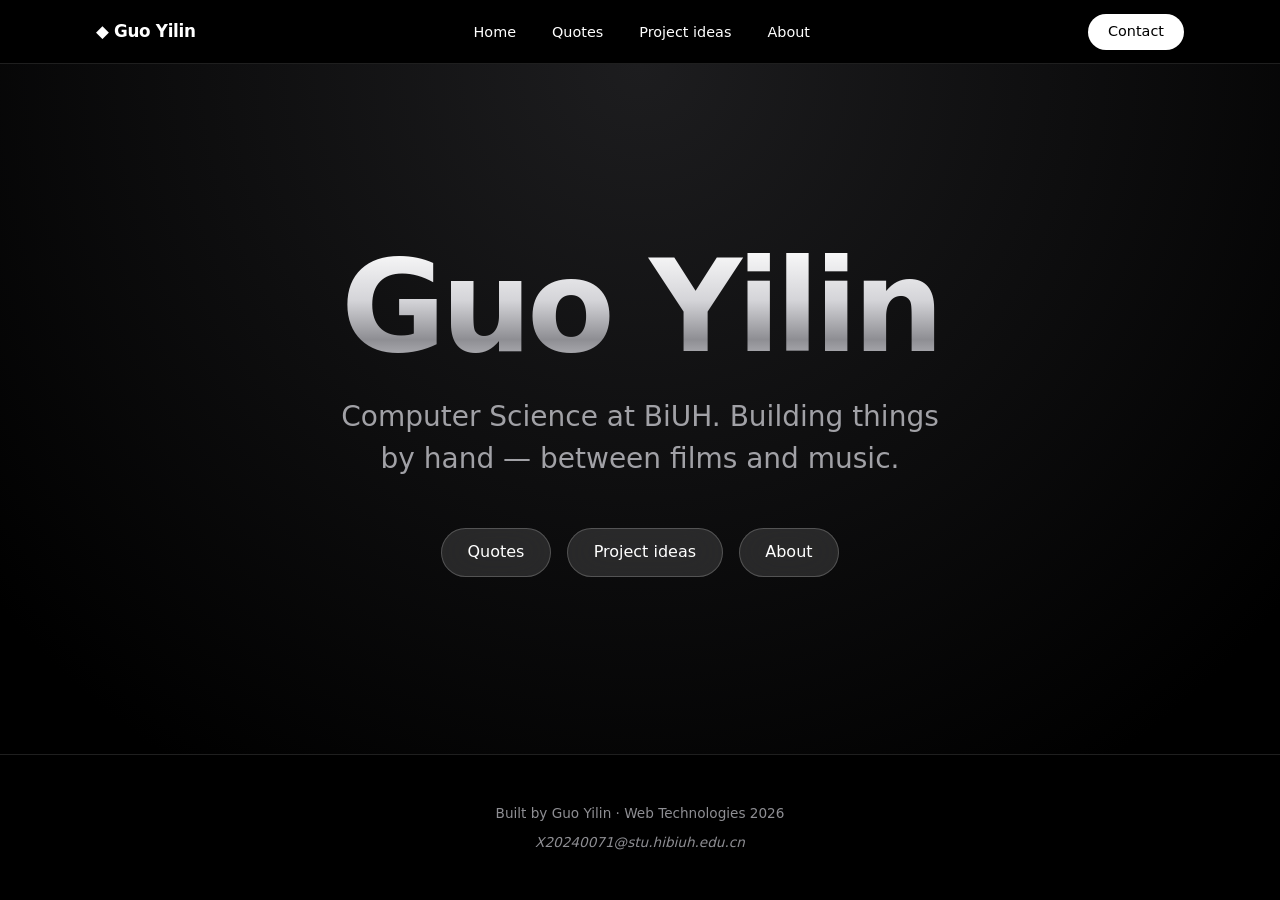
==== index.html @ 555fd0a5 "Build my-site by hand: HTML, CSS, quotes, projects, about" ====
<!DOCTYPE html>
<html lang="en">
<head>
  <meta charset="UTF-8">
  <meta name="viewport" content="width=device-width, initial-scale=1.0">
  <title>Guo Yilin</title>
  <link rel="icon" href="favicon-32.png" sizes="32x32">
  <link rel="apple-touch-icon" href="apple-touch-icon.png">
  <link rel="stylesheet" href="style.css">
</head>
<body class="home">
  <header id="site-header"></header>

  <section class="hero">
    <h1>Guo Yilin</h1>
    <p>Computer Science at BiUH. Building things by hand — between films and music.</p>
    <div class="hero-actions">
      <a class="hero-btn" href="quotes.html">Quotes</a>
      <a class="hero-btn" href="project.html">Project ideas</a>
      <a class="hero-btn" href="about.html">About</a>
    </div>
  </section>

  <footer id="site-footer"></footer>

  <script src="nav.js"></script>
</body>
</html>
---- style.css ----
/* ============================================================
   style.css — Guo Yilin · Web Technologies 2026
   A clean, Apple-inspired design: generous whitespace,
   huge type, subtle gray surfaces, a frosted navigation bar,
   and a black hero with Liquid-Glass gradient type.
   ============================================================ */

/* ---- design tokens ---- */
:root {
  --text: #1d1d1f;
  --text-secondary: #6e6e73;
  --link: #0066cc;
  --link-hover: #0077ed;
  --bg: #ffffff;
  --bg-alt: #f5f5f7;
  --border: rgba(0, 0, 0, 0.08);
  --radius: 18px;
  --shadow-hover: 0 16px 40px rgba(0, 0, 0, 0.10);
  --font: -apple-system, BlinkMacSystemFont, "SF Pro Display",
          "SF Pro Text", "Helvetica Neue", "Segoe UI", system-ui, sans-serif;
}

/* ---- reset ---- */
* {
  box-sizing: border-box;
}

body {
  margin: 0;
  font-family: var(--font);
  line-height: 1.5;
  color: var(--text);
  background: var(--bg);
  -webkit-font-smoothing: antialiased;
  -moz-osx-font-smoothing: grayscale;
}

img {
  max-width: 100%;
  height: auto;
  display: block;
}

/* ---- sticky frosted navigation ---- */
#site-header {
  position: sticky;
  top: 0;
  z-index: 100;
  background: rgba(255, 255, 255, 0.72);
  -webkit-backdrop-filter: saturate(180%) blur(20px);
  backdrop-filter: saturate(180%) blur(20px);
  border-bottom: 1px solid var(--border);
}

nav {
  display: flex;
  align-items: center;
  gap: 2rem;
  max-width: 72rem;
  margin: 0 auto;
  padding: 0.85rem 2rem;
}

nav .logo {
  font-weight: 700;
  font-size: 1.05rem;
  letter-spacing: -0.02em;
  color: var(--text);
  text-decoration: none;
}

nav .links {
  display: flex;
  gap: 2.25rem;
  margin: 0 auto;
  padding: 0;
  list-style: none;
}

nav a {
  color: var(--text);
  text-decoration: none;
  font-size: 0.9rem;
  transition: color 0.2s ease;
}

nav .links a:hover {
  color: var(--link);
}

nav .action {
  background: var(--link);
  color: #ffffff;
  padding: 0.45rem 1.25rem;
  border-radius: 980px;
  font-size: 0.9rem;
  font-weight: 500;
  transition: background 0.2s ease;
}

nav .action:hover {
  background: var(--link-hover);
  color: #ffffff;
}

/* ---- layout: the content column ---- */
main {
  max-width: 72rem;
  margin: 0 auto;
  padding: 0 2rem 6rem;
}

main > h1 {
  font-size: clamp(2.5rem, 5vw, 3.75rem);
  font-weight: 700;
  letter-spacing: -0.03em;
  line-height: 1.1;
  margin: 5rem 0 0.75rem;
  text-align: center;
}

.lead {
  text-align: center;
  font-size: 1.3rem;
  color: var(--text-secondary);
  max-width: 40rem;
  margin: 0 auto 4rem;
}

main h2 {
  font-size: 1.75rem;
  font-weight: 700;
  letter-spacing: -0.02em;
  margin: 3.5rem 0 1.25rem;
}

main li {
  margin-bottom: 0.5rem;
}

main a {
  color: var(--link);
  text-decoration: none;
}

main a:hover {
  text-decoration: underline;
}

/* ---- homepage hero: black, full screen, Liquid-Glass type ---- */
.hero {
  min-height: 88vh;
  display: flex;
  flex-direction: column;
  align-items: center;
  justify-content: center;
  text-align: center;
  padding: 6rem 2rem;
  background: radial-gradient(1200px circle at 50% 0%, #1d1d1f 0%, #000000 70%);
}

.hero h1 {
  font-size: clamp(3.5rem, 11vw, 8rem);
  font-weight: 700;
  letter-spacing: -0.04em;
  line-height: 1.02;
  margin: 0 0 1.5rem;
  /* Liquid-glass gradient: bright at the top, darkening through the middle */
  background: linear-gradient(180deg,
              #ffffff 0%, #d4d4d8 45%, #8e8e93 75%, #c7c7cc 100%);
  -webkit-background-clip: text;
  background-clip: text;
  -webkit-text-fill-color: transparent;
  color: transparent;
}

.hero p {
  font-size: clamp(1.25rem, 2.6vw, 1.75rem);
  color: #a1a1a6;
  max-width: 40rem;
  margin: 0 0 3rem;
  font-weight: 400;
}

.hero-actions {
  display: flex;
  gap: 1rem;
  flex-wrap: wrap;
  justify-content: center;
}

.hero-btn {
  padding: 0.7rem 1.6rem;
  border-radius: 980px;
  color: #ffffff;
  text-decoration: none;
  font-size: 1rem;
  font-weight: 500;
  background: rgba(255, 255, 255, 0.12);
  -webkit-backdrop-filter: blur(20px);
  backdrop-filter: blur(20px);
  border: 1px solid rgba(255, 255, 255, 0.2);
  transition: background 0.3s ease, transform 0.3s ease;
}

.hero-btn:hover {
  background: rgba(255, 255, 255, 0.22);
  transform: translateY(-2px);
}

/* ---- homepage: immersive black layout (no white gap at the bottom) ---- */
body.home {
  min-height: 100vh;
  display: flex;
  flex-direction: column;
  background: #000000;
}

body.home #site-header {
  background: rgba(0, 0, 0, 0.5);
  border-bottom: 1px solid rgba(255, 255, 255, 0.12);
}

body.home nav a {
  color: #ffffff;
}

body.home nav .logo {
  color: #ffffff;
}

body.home nav .links a:hover {
  color: #d4d4d8;
}

body.home nav .action {
  background: #ffffff;
  color: #000000;
}

body.home nav .action:hover {
  background: #e5e5ea;
  color: #000000;
}

body.home .hero {
  flex: 1;
  min-height: 0;
}

body.home #site-footer {
  background: #000000;
  color: #8e8e93;
  border-top: 1px solid rgba(255, 255, 255, 0.12);
}

body.home #site-footer a {
  color: #8e8e93;
}

body.home #site-footer a:hover {
  color: #ffffff;
}

/* ---- quotes grid ---- */
.quotes-grid {
  display: grid;
  grid-template-columns: repeat(2, 1fr);
  gap: 1.25rem;
}

.quote {
  display: flex;
  flex-direction: column;
  justify-content: space-between;
  gap: 1.5rem;
  padding: 2rem 1.75rem;
  background: var(--bg-alt);
  border-radius: var(--radius);
  transition: transform 0.3s cubic-bezier(0.2, 0, 0, 1),
              box-shadow 0.3s cubic-bezier(0.2, 0, 0, 1);
}

.quote:hover {
  transform: translateY(-4px);
  box-shadow: var(--shadow-hover);
}

.quote blockquote {
  margin: 0;
  font-size: 1.2rem;
  font-weight: 500;
  letter-spacing: -0.01em;
  line-height: 1.45;
}

.quote blockquote p {
  margin: 0;
}

.quote footer {
  font-size: 0.85rem;
  color: var(--text-secondary);
}

.quote cite {
  font-style: normal;
  font-weight: 600;
  color: var(--text);
}

/* ---- project page lists ---- */
dl {
  display: grid;
  gap: 0.75rem;
}

dt {
  font-weight: 600;
}

dd {
  margin: 0 0 0.75rem;
  color: var(--text-secondary);
}

/* ---- site footer ---- */
#site-footer {
  text-align: center;
  padding: 3rem 2rem;
  border-top: 1px solid var(--border);
  color: var(--text-secondary);
  font-size: 0.85rem;
}

#site-footer p {
  margin: 0 0 0.5rem;
}

#site-footer a {
  color: var(--text-secondary);
  text-decoration: none;
}

#site-footer a:hover {
  color: var(--link);
}

/* ---- responsive ---- */
@media (max-width: 760px) {
  .quotes-grid {
    grid-template-columns: 1fr;
  }

  nav {
    flex-wrap: wrap;
    gap: 0.5rem 1.25rem;
  }

  nav .links {
    gap: 1.25rem;
  }
}
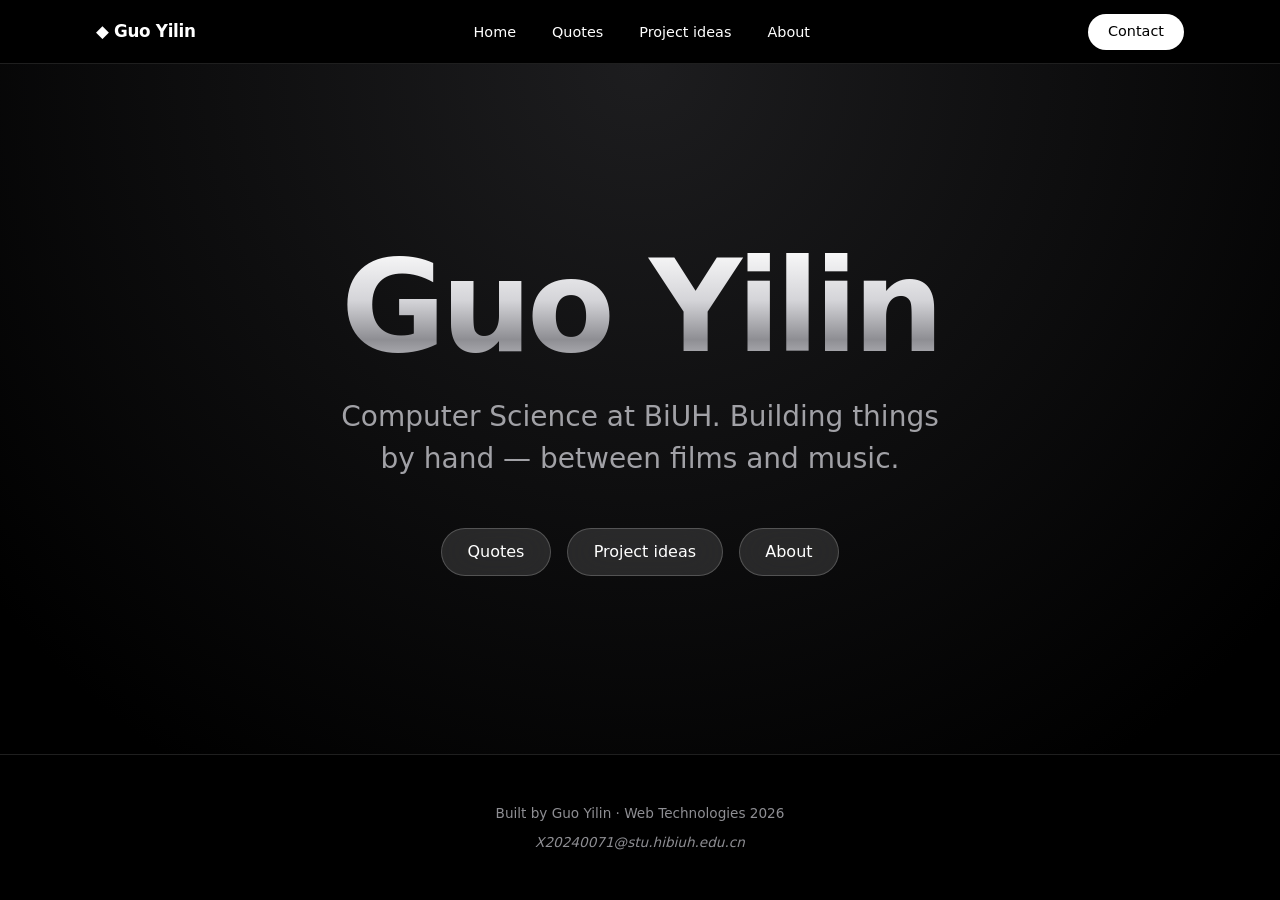
==== commit 80dbc72f: "Add Open Graph image and meta tags to every page" ====
--- a/index.html
+++ b/index.html
@@ -7,6 +7,13 @@
   <link rel="icon" href="favicon-32.png" sizes="32x32">
   <link rel="apple-touch-icon" href="apple-touch-icon.png">
   <link rel="stylesheet" href="style.css">
+  <meta property="og:title" content="Guo Yilin">
+  <meta property="og:description" content="Computer Science at BiUH — quotes, projects, and a useless machine.">
+  <meta property="og:image" content="https://ritabitta.github.io/my-site/images/og-image.jpg">
+  <meta property="og:url" content="https://ritabitta.github.io/my-site/">
+  <meta property="og:type" content="website">
+  <meta name="twitter:card" content="summary_large_image">
+
 </head>
 <body class="home">
   <header id="site-header"></header>
